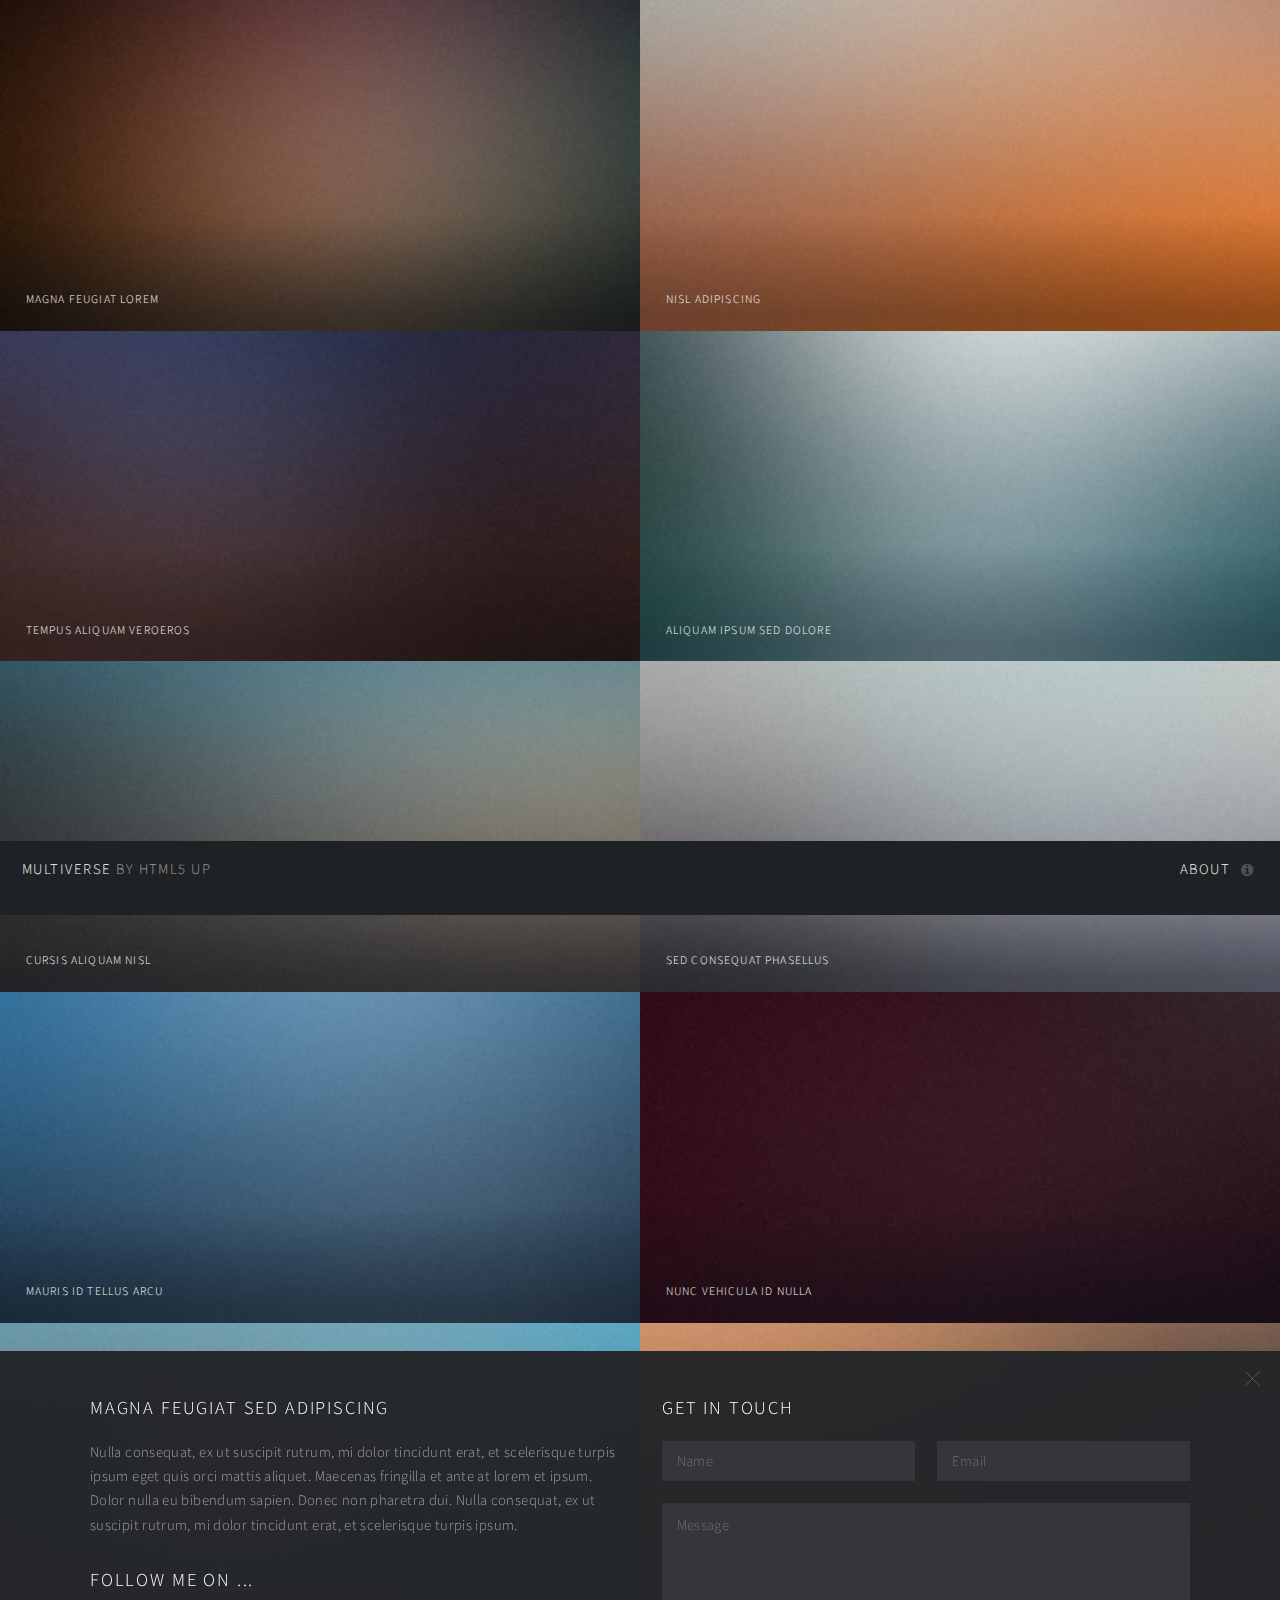
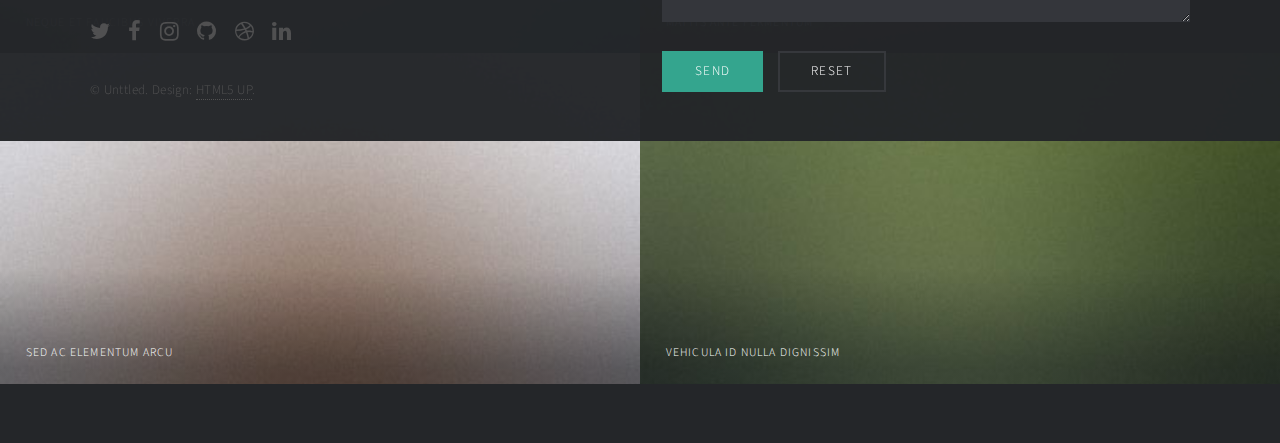
==== index.html @ 03314843 "ww" ====
<!DOCTYPE HTML>
<!--
	Multiverse by HTML5 UP
	html5up.net | @ajlkn
	Free for personal and commercial use under the CCA 3.0 license (html5up.net/license)
-->
<html>
	<head>
		<title>Multiverse by HTML5 UP</title>
		<meta charset="utf-8" />
		<meta name="viewport" content="width=device-width, initial-scale=1, user-scalable=no" />
		<link rel="stylesheet" href="assets/css/main.css" />
		<noscript><link rel="stylesheet" href="assets/css/noscript.css" /></noscript>
	</head>
	<body class="is-preload">

		<!-- Wrapper -->
			<div id="wrapper">

				<!-- Header -->
					<header id="header">
						<h1><a href="index.html"><strong>Multiverse</strong> by HTML5 UP</a></h1>
						<nav>
							<ul>
								<li><a href="#footer" class="icon fa-info-circle">About</a></li>
							</ul>
						</nav>
					</header>

				<!-- Main -->
					<div id="main">
						<article class="thumb">
							<a href="images/fulls/01.jpg" class="image"><img src="images/thumbs/01.jpg" alt="" /></a>
							<h2>Magna feugiat lorem</h2>
							<p>Nunc blandit nisi ligula magna sodales lectus elementum non. Integer id venenatis velit.</p>
						</article>
						<article class="thumb">
							<a href="images/fulls/02.jpg" class="image"><img src="images/thumbs/02.jpg" alt="" /></a>
							<h2>Nisl adipiscing</h2>
							<p>Nunc blandit nisi ligula magna sodales lectus elementum non. Integer id venenatis velit.</p>
						</article>
						<article class="thumb">
							<a href="images/fulls/03.jpg" class="image"><img src="images/thumbs/03.jpg" alt="" /></a>
							<h2>Tempus aliquam veroeros</h2>
							<p>Nunc blandit nisi ligula magna sodales lectus elementum non. Integer id venenatis velit.</p>
						</article>
						<article class="thumb">
							<a href="images/fulls/04.jpg" class="image"><img src="images/thumbs/04.jpg" alt="" /></a>
							<h2>Aliquam ipsum sed dolore</h2>
							<p>Nunc blandit nisi ligula magna sodales lectus elementum non. Integer id venenatis velit.</p>
						</article>
						<article class="thumb">
							<a href="images/fulls/05.jpg" class="image"><img src="images/thumbs/05.jpg" alt="" /></a>
							<h2>Cursis aliquam nisl</h2>
							<p>Nunc blandit nisi ligula magna sodales lectus elementum non. Integer id venenatis velit.</p>
						</article>
						<article class="thumb">
							<a href="images/fulls/06.jpg" class="image"><img src="images/thumbs/06.jpg" alt="" /></a>
							<h2>Sed consequat phasellus</h2>
							<p>Nunc blandit nisi ligula magna sodales lectus elementum non. Integer id venenatis velit.</p>
						</article>
						<article class="thumb">
							<a href="images/fulls/07.jpg" class="image"><img src="images/thumbs/07.jpg" alt="" /></a>
							<h2>Mauris id tellus arcu</h2>
							<p>Nunc blandit nisi ligula magna sodales lectus elementum non. Integer id venenatis velit.</p>
						</article>
						<article class="thumb">
							<a href="images/fulls/08.jpg" class="image"><img src="images/thumbs/08.jpg" alt="" /></a>
							<h2>Nunc vehicula id nulla</h2>
							<p>Nunc blandit nisi ligula magna sodales lectus elementum non. Integer id venenatis velit.</p>
						</article>
						<article class="thumb">
							<a href="images/fulls/09.jpg" class="image"><img src="images/thumbs/09.jpg" alt="" /></a>
							<h2>Neque et faucibus viverra</h2>
							<p>Nunc blandit nisi ligula magna sodales lectus elementum non. Integer id venenatis velit.</p>
						</article>
						<article class="thumb">
							<a href="images/fulls/10.jpg" class="image"><img src="images/thumbs/10.jpg" alt="" /></a>
							<h2>Mattis ante fermentum</h2>
							<p>Nunc blandit nisi ligula magna sodales lectus elementum non. Integer id venenatis velit.</p>
						</article>
						<article class="thumb">
							<a href="images/fulls/11.jpg" class="image"><img src="images/thumbs/11.jpg" alt="" /></a>
							<h2>Sed ac elementum arcu</h2>
							<p>Nunc blandit nisi ligula magna sodales lectus elementum non. Integer id venenatis velit.</p>
						</article>
						<article class="thumb">
							<a href="images/fulls/12.jpg" class="image"><img src="images/thumbs/12.jpg" alt="" /></a>
							<h2>Vehicula id nulla dignissim</h2>
							<p>Nunc blandit nisi ligula magna sodales lectus elementum non. Integer id venenatis velit.</p>
						</article>
					</div>

				<!-- Footer -->
					<footer id="footer" class="panel">
						<div class="inner split">
							<div>
								<section>
									<h2>Magna feugiat sed adipiscing</h2>
									<p>Nulla consequat, ex ut suscipit rutrum, mi dolor tincidunt erat, et scelerisque turpis ipsum eget quis orci mattis aliquet. Maecenas fringilla et ante at lorem et ipsum. Dolor nulla eu bibendum sapien. Donec non pharetra dui. Nulla consequat, ex ut suscipit rutrum, mi dolor tincidunt erat, et scelerisque turpis ipsum.</p>
								</section>
								<section>
									<h2>Follow me on ...</h2>
									<ul class="icons">
										<li><a href="#" class="icon fa-twitter"><span class="label">Twitter</span></a></li>
										<li><a href="#" class="icon fa-facebook"><span class="label">Facebook</span></a></li>
										<li><a href="#" class="icon fa-instagram"><span class="label">Instagram</span></a></li>
										<li><a href="#" class="icon fa-github"><span class="label">GitHub</span></a></li>
										<li><a href="#" class="icon fa-dribbble"><span class="label">Dribbble</span></a></li>
										<li><a href="#" class="icon fa-linkedin"><span class="label">LinkedIn</span></a></li>
									</ul>
								</section>
								<p class="copyright">
									&copy; Unttled. Design: <a href="http://html5up.net">HTML5 UP</a>.
								</p>
							</div>
							<div>
								<section>
									<h2>Get in touch</h2>
									<form method="post" action="#">
										<div class="fields">
											<div class="field half">
												<input type="text" name="name" id="name" placeholder="Name" />
											</div>
											<div class="field half">
												<input type="text" name="email" id="email" placeholder="Email" />
											</div>
											<div class="field">
												<textarea name="message" id="message" rows="4" placeholder="Message"></textarea>
											</div>
										</div>
										<ul class="actions">
											<li><input type="submit" value="Send" class="primary" /></li>
											<li><input type="reset" value="Reset" /></li>
										</ul>
									</form>
								</section>
							</div>
						</div>
					</footer>

			</div>

		<!-- Scripts -->
			<script src="assets/js/jquery.min.js"></script>
			<script src="assets/js/jquery.poptrox.min.js"></script>
			<script src="assets/js/browser.min.js"></script>
			<script src="assets/js/breakpoints.min.js"></script>
			<script src="assets/js/util.js"></script>
			<script src="assets/js/main.js"></script>

	</body>
</html>
---- assets/css/main.css ----
@import url(font-awesome.min.css);
@import url("https://fonts.googleapis.com/css?family=Source+Sans+Pro:300,300italic,400,400italic");

/*
	Multiverse by HTML5 UP
	html5up.net | @ajlkn
	Free for personal and commercial use under the CCA 3.0 license (html5up.net/license)
*/

@-moz-keyframes spinner {
	0% {
		-moz-transform: rotate(0deg);
		-webkit-transform: rotate(0deg);
		-ms-transform: rotate(0deg);
		transform: rotate(0deg);
	}

	100% {
		-moz-transform: rotate(359deg);
		-webkit-transform: rotate(359deg);
		-ms-transform: rotate(359deg);
		transform: rotate(359deg);
	}
}

@-webkit-keyframes spinner {
	0% {
		-moz-transform: rotate(0deg);
		-webkit-transform: rotate(0deg);
		-ms-transform: rotate(0deg);
		transform: rotate(0deg);
	}

	100% {
		-moz-transform: rotate(359deg);
		-webkit-transform: rotate(359deg);
		-ms-transform: rotate(359deg);
		transform: rotate(359deg);
	}
}

@-ms-keyframes spinner {
	0% {
		-moz-transform: rotate(0deg);
		-webkit-transform: rotate(0deg);
		-ms-transform: rotate(0deg);
		transform: rotate(0deg);
	}

	100% {
		-moz-transform: rotate(359deg);
		-webkit-transform: rotate(359deg);
		-ms-transform: rotate(359deg);
		transform: rotate(359deg);
	}
}

@keyframes spinner {
	0% {
		-moz-transform: rotate(0deg);
		-webkit-transform: rotate(0deg);
		-ms-transform: rotate(0deg);
		transform: rotate(0deg);
	}

	100% {
		-moz-transform: rotate(359deg);
		-webkit-transform: rotate(359deg);
		-ms-transform: rotate(359deg);
		transform: rotate(359deg);
	}
}

html, body, div, span, applet, object,
iframe, h1, h2, h3, h4, h5, h6, p, blockquote,
pre, a, abbr, acronym, address, big, cite,
code, del, dfn, em, img, ins, kbd, q, s, samp,
small, strike, strong, sub, sup, tt, var, b,
u, i, center, dl, dt, dd, ol, ul, li, fieldset,
form, label, legend, table, caption, tbody,
tfoot, thead, tr, th, td, article, aside,
canvas, details, embed, figure, figcaption,
footer, header, hgroup, menu, nav, output, ruby,
section, summary, time, mark, audio, video {
	margin: 0;
	padding: 0;
	border: 0;
	font-size: 100%;
	font: inherit;
	vertical-align: baseline;}

article, aside, details, figcaption, figure,
footer, header, hgroup, menu, nav, section {
	display: block;}

body {
	line-height: 1;
}

ol, ul {
	list-style: none;
}

blockquote, q {
	quotes: none;
}

	blockquote:before, blockquote:after, q:before, q:after {
		content: '';
		content: none;
	}

table {
	border-collapse: collapse;
	border-spacing: 0;
}

body {
	-webkit-text-size-adjust: none;
}

mark {
	background-color: transparent;
	color: inherit;
}

input::-moz-focus-inner {
	border: 0;
	padding: 0;
}

input, select, textarea {
	-moz-appearance: none;
	-webkit-appearance: none;
	-ms-appearance: none;
	appearance: none;
}

/* Basic */

	@-ms-viewport {
		width: device-width;
	}

	body {
		-ms-overflow-style: scrollbar;
	}

	@media screen and (max-width: 480px) {

		html, body {
			min-width: 320px;
		}

	}

	html {
		box-sizing: border-box;
	}

	*, *:before, *:after {
		box-sizing: inherit;
	}

	body {
		background: #242629;
	}

		body.is-preload *, body.is-preload *:before, body.is-preload *:after {
			-moz-animation: none !important;
			-webkit-animation: none !important;
			-ms-animation: none !important;
			animation: none !important;
			-moz-transition: none !important;
			-webkit-transition: none !important;
			-ms-transition: none !important;
			transition: none !important;
		}

		body.is-resizing *, body.is-resizing *:before, body.is-resizing *:after {
			-moz-animation: none !important;
			-webkit-animation: none !important;
			-ms-animation: none !important;
			animation: none !important;
			-moz-transition: none !important;
			-webkit-transition: none !important;
			-ms-transition: none !important;
			transition: none !important;
		}

/* Type */

	body, input, select, textarea {
		color: #a0a0a1;
		font-family: "Source Sans Pro", Helvetica, sans-serif;
		font-size: 15pt;
		font-weight: 300;
		letter-spacing: 0.025em;
		line-height: 1.65;
	}

		@media screen and (max-width: 1680px) {

			body, input, select, textarea {
				font-size: 11pt;
			}

		}

	a {
		-moz-transition: color 0.2s ease-in-out, border-bottom-color 0.2s ease-in-out;
		-webkit-transition: color 0.2s ease-in-out, border-bottom-color 0.2s ease-in-out;
		-ms-transition: color 0.2s ease-in-out, border-bottom-color 0.2s ease-in-out;
		transition: color 0.2s ease-in-out, border-bottom-color 0.2s ease-in-out;
		border-bottom: dotted 1px;
		color: #34a58e;
		text-decoration: none;
	}

		a:hover {
			border-bottom-color: transparent;
			color: #34a58e !important;
		}

	strong, b {
		color: #ffffff;
		font-weight: 300;
	}

	em, i {
		font-style: italic;
	}

	p {
		margin: 0 0 2em 0;
	}

	h1, h2, h3, h4, h5, h6 {
		color: #ffffff;
		font-weight: 300;
		letter-spacing: 0.1em;
		line-height: 1.5;
		margin: 0 0 1em 0;
		text-transform: uppercase;
	}

		h1 a, h2 a, h3 a, h4 a, h5 a, h6 a {
			color: inherit;
			text-decoration: none;
		}

	h1 {
		font-size: 2em;
	}

	h2 {
		font-size: 1.25em;
	}

	h3 {
		font-size: 1.1em;
	}

	h4 {
		font-size: 1em;
	}

	h5 {
		font-size: 0.9em;
	}

	h6 {
		font-size: 0.7em;
	}

	@media screen and (max-width: 736px) {

		h2 {
			font-size: 1em;
		}

		h3 {
			font-size: 0.9em;
		}

		h4 {
			font-size: 0.8em;
		}

		h5 {
			font-size: 0.7em;
		}

		h6 {
			font-size: 0.7em;
		}

	}

	sub {
		font-size: 0.8em;
		position: relative;
		top: 0.5em;
	}

	sup {
		font-size: 0.8em;
		position: relative;
		top: -0.5em;
	}

	blockquote {
		border-left: 4px #36383c;
		font-style: italic;
		margin: 0 0 2em 0;
		padding: 0.5em 0 0.5em 2em;
	}

	code {
		background: #34363b;
		border: solid 1px #36383c;
		font-family: "Courier New", monospace;
		font-size: 0.9em;
		margin: 0 0.25em;
		padding: 0.25em 0.65em;
	}

	pre {
		-webkit-overflow-scrolling: touch;
		font-family: "Courier New", monospace;
		font-size: 0.9em;
		margin: 0 0 2em 0;
	}

		pre code {
			display: block;
			line-height: 1.75;
			padding: 1em 1.5em;
			overflow-x: auto;
		}

	hr {
		border: 0;
		border-bottom: solid 1px #36383c;
		margin: 2em 0;
	}

		hr.major {
			margin: 3em 0;
		}

	.align-left {
		text-align: left;
	}

	.align-center {
		text-align: center;
	}

	.align-right {
		text-align: right;
	}

/* Button */

	input[type="submit"],
	input[type="reset"],
	input[type="button"],
	button,
	.button {
		-moz-appearance: none;
		-webkit-appearance: none;
		-ms-appearance: none;
		appearance: none;
		-moz-transition: background-color 0.2s ease-in-out, box-shadow 0.2s ease-in-out, color 0.2s ease-in-out;
		-webkit-transition: background-color 0.2s ease-in-out, box-shadow 0.2s ease-in-out, color 0.2s ease-in-out;
		-ms-transition: background-color 0.2s ease-in-out, box-shadow 0.2s ease-in-out, color 0.2s ease-in-out;
		transition: background-color 0.2s ease-in-out, box-shadow 0.2s ease-in-out, color 0.2s ease-in-out;
		background-color: transparent;
		border: 0;
		border-radius: 0;
		box-shadow: inset 0 0 0 2px #36383c;
		color: #ffffff !important;
		cursor: pointer;
		display: inline-block;
		font-size: 0.9em;
		font-weight: 300;
		height: 3.0555555556em;
		letter-spacing: 0.1em;
		line-height: 3.0555555556em;
		padding: 0 2.5em;
		text-align: center;
		text-decoration: none;
		text-transform: uppercase;
		white-space: nowrap;
	}

		input[type="submit"]:hover,
		input[type="reset"]:hover,
		input[type="button"]:hover,
		button:hover,
		.button:hover {
			box-shadow: inset 0 0 0 2px #34a58e;
			color: #34a58e !important;
		}

			input[type="submit"]:hover:active,
			input[type="reset"]:hover:active,
			input[type="button"]:hover:active,
			button:hover:active,
			.button:hover:active {
				background-color: rgba(52, 165, 142, 0.15);
				color: #34a58e !important;
			}

		input[type="submit"].icon,
		input[type="reset"].icon,
		input[type="button"].icon,
		button.icon,
		.button.icon {
			padding-left: 1.35em;
		}

			input[type="submit"].icon:before,
			input[type="reset"].icon:before,
			input[type="button"].icon:before,
			button.icon:before,
			.button.icon:before {
				margin-right: 0.5em;
			}

		input[type="submit"].fit,
		input[type="reset"].fit,
		input[type="button"].fit,
		button.fit,
		.button.fit {
			width: 100%;
		}

		input[type="submit"].small,
		input[type="reset"].small,
		input[type="button"].small,
		button.small,
		.button.small {
			font-size: 0.8em;
		}

		input[type="submit"].large,
		input[type="reset"].large,
		input[type="button"].large,
		button.large,
		.button.large {
			font-size: 1.35em;
		}

		input[type="submit"].primary,
		input[type="reset"].primary,
		input[type="button"].primary,
		button.primary,
		.button.primary {
			background-color: #34a58e;
			box-shadow: none;
		}

			input[type="submit"].primary:hover,
			input[type="reset"].primary:hover,
			input[type="button"].primary:hover,
			button.primary:hover,
			.button.primary:hover {
				background-color: #47c5ab;
				color: #ffffff !important;
			}

				input[type="submit"].primary:hover:active,
				input[type="reset"].primary:hover:active,
				input[type="button"].primary:hover:active,
				button.primary:hover:active,
				.button.primary:hover:active {
					background-color: #287e6d;
				}

		input[type="submit"].disabled, input[type="submit"]:disabled,
		input[type="reset"].disabled,
		input[type="reset"]:disabled,
		input[type="button"].disabled,
		input[type="button"]:disabled,
		button.disabled,
		button:disabled,
		.button.disabled,
		.button:disabled {
			pointer-events: none;
			opacity: 0.35;
		}

/* Form */

	form {
		margin: 0 0 2em 0;
	}

		form > :last-child {
			margin-bottom: 0;
		}

		form > .fields {
			display: -moz-flex;
			display: -webkit-flex;
			display: -ms-flex;
			display: flex;
			-moz-flex-wrap: wrap;
			-webkit-flex-wrap: wrap;
			-ms-flex-wrap: wrap;
			flex-wrap: wrap;
			width: calc(100% + 3em);
			margin: -1.5em 0 2em -1.5em;
		}

			form > .fields > .field {
				-moz-flex-grow: 0;
				-webkit-flex-grow: 0;
				-ms-flex-grow: 0;
				flex-grow: 0;
				-moz-flex-shrink: 0;
				-webkit-flex-shrink: 0;
				-ms-flex-shrink: 0;
				flex-shrink: 0;
				padding: 1.5em 0 0 1.5em;
				width: calc(100% - 1.5em);
			}

				form > .fields > .field.half {
					width: calc(50% - 0.75em);
				}

				form > .fields > .field.third {
					width: calc(100%/3 - 0.5em);
				}

				form > .fields > .field.quarter {
					width: calc(25% - 0.375em);
				}

		@media screen and (max-width: 736px) {

			form > .fields {
				width: calc(100% + 3em);
				margin: -1.5em 0 2em -1.5em;
			}

				form > .fields > .field {
					padding: 1.5em 0 0 1.5em;
					width: calc(100% - 1.5em);
				}

					form > .fields > .field.half {
						width: calc(100% - 1.5em);
					}

					form > .fields > .field.third {
						width: calc(100% - 1.5em);
					}

					form > .fields > .field.quarter {
						width: calc(100% - 1.5em);
					}

		}

	label {
		color: #ffffff;
		display: block;
		font-size: 0.9em;
		font-weight: 300;
		margin: 0 0 1em 0;
	}

	input[type="text"],
	input[type="password"],
	input[type="email"],
	input[type="tel"],
	input[type="search"],
	input[type="url"],
	select,
	textarea {
		-moz-appearance: none;
		-webkit-appearance: none;
		-ms-appearance: none;
		appearance: none;
		background: #34363b;
		border: 0;
		border-radius: 0;
		color: #a0a0a1;
		display: block;
		outline: 0;
		padding: 0 1em;
		text-decoration: none;
		width: 100%;
	}

		input[type="text"]:invalid,
		input[type="password"]:invalid,
		input[type="email"]:invalid,
		input[type="tel"]:invalid,
		input[type="search"]:invalid,
		input[type="url"]:invalid,
		select:invalid,
		textarea:invalid {
			box-shadow: none;
		}

		input[type="text"]:focus,
		input[type="password"]:focus,
		input[type="email"]:focus,
		input[type="tel"]:focus,
		input[type="search"]:focus,
		input[type="url"]:focus,
		select:focus,
		textarea:focus {
			box-shadow: inset 0 0 0 2px #34a58e;
		}

	select {
		background-image: url("data:image/svg+xml;charset=utf8,%3Csvg xmlns='http://www.w3.org/2000/svg' width='40' height='40' preserveAspectRatio='none' viewBox='0 0 40 40'%3E%3Cpath d='M9.4,12.3l10.4,10.4l10.4-10.4c0.2-0.2,0.5-0.4,0.9-0.4c0.3,0,0.6,0.1,0.9,0.4l3.3,3.3c0.2,0.2,0.4,0.5,0.4,0.9 c0,0.4-0.1,0.6-0.4,0.9L20.7,31.9c-0.2,0.2-0.5,0.4-0.9,0.4c-0.3,0-0.6-0.1-0.9-0.4L4.3,17.3c-0.2-0.2-0.4-0.5-0.4-0.9 c0-0.4,0.1-0.6,0.4-0.9l3.3-3.3c0.2-0.2,0.5-0.4,0.9-0.4S9.1,12.1,9.4,12.3z' fill='%2336383c' /%3E%3C/svg%3E");
		background-size: 1.25rem;
		background-repeat: no-repeat;
		background-position: calc(100% - 1rem) center;
		height: 2.75em;
		padding-right: 2.75em;
		text-overflow: ellipsis;
	}

		select option {
			color: #ffffff;
			background: #242629;
		}

		select:focus::-ms-value {
			background-color: transparent;
		}

		select::-ms-expand {
			display: none;
		}

	input[type="text"],
	input[type="password"],
	input[type="email"],
	input[type="tel"],
	input[type="search"],
	input[type="url"],
	select {
		height: 2.75em;
	}

	textarea {
		padding: 0.75em 1em;
	}

	input[type="checkbox"],
	input[type="radio"] {
		-moz-appearance: none;
		-webkit-appearance: none;
		-ms-appearance: none;
		appearance: none;
		display: block;
		float: left;
		margin-right: -2em;
		opacity: 0;
		width: 1em;
		z-index: -1;
	}

		input[type="checkbox"] + label,
		input[type="radio"] + label {
			text-decoration: none;
			color: #a0a0a1;
			cursor: pointer;
			display: inline-block;
			font-size: 1em;
			font-weight: 300;
			padding-left: 2.4em;
			padding-right: 0.75em;
			position: relative;
		}

			input[type="checkbox"] + label:before,
			input[type="radio"] + label:before {
				-moz-osx-font-smoothing: grayscale;
				-webkit-font-smoothing: antialiased;
				font-family: FontAwesome;
				font-style: normal;
				font-weight: normal;
				text-transform: none !important;
			}

			input[type="checkbox"] + label:before,
			input[type="radio"] + label:before {
				background: #34363b;
				content: '';
				display: inline-block;
				height: 1.65em;
				left: 0;
				line-height: 1.58125em;
				position: absolute;
				text-align: center;
				top: 0;
				width: 1.65em;
			}

		input[type="checkbox"]:checked + label:before,
		input[type="radio"]:checked + label:before {
			background: #34a58e;
			border-color: #34a58e;
			color: #ffffff;
			content: '\f00c';
		}

		input[type="checkbox"]:focus + label:before,
		input[type="radio"]:focus + label:before {
			box-shadow: 0 0 0 2px #34a58e;
		}

	input[type="radio"] + label:before {
		border-radius: 100%;
	}

	::-webkit-input-placeholder {
		color: #707071 !important;
		opacity: 1.0;
	}

	:-moz-placeholder {
		color: #707071 !important;
		opacity: 1.0;
	}

	::-moz-placeholder {
		color: #707071 !important;
		opacity: 1.0;
	}

	:-ms-input-placeholder {
		color: #707071 !important;
		opacity: 1.0;
	}

/* Icon */

	.icon {
		text-decoration: none;
		border-bottom: none;
		position: relative;
	}

		.icon:before {
			-moz-osx-font-smoothing: grayscale;
			-webkit-font-smoothing: antialiased;
			font-family: FontAwesome;
			font-style: normal;
			font-weight: normal;
			text-transform: none !important;
		}

		.icon > .label {
			display: none;
		}

/* List */

	ol {
		list-style: decimal;
		margin: 0 0 2em 0;
		padding-left: 1.25em;
	}

		ol li {
			padding-left: 0.25em;
		}

	ul {
		list-style: disc;
		margin: 0 0 2em 0;
		padding-left: 1em;
	}

		ul li {
			padding-left: 0.5em;
		}

		ul.alt {
			list-style: none;
			padding-left: 0;
		}

			ul.alt li {
				border-top: solid 1px #36383c;
				padding: 0.5em 0;
			}

				ul.alt li:first-child {
					border-top: 0;
					padding-top: 0;
				}

	dl {
		margin: 0 0 2em 0;
	}

		dl dt {
			display: block;
			font-weight: 300;
			margin: 0 0 1em 0;
		}

		dl dd {
			margin-left: 2em;
		}

/* Actions */

	ul.actions {
		display: -moz-flex;
		display: -webkit-flex;
		display: -ms-flex;
		display: flex;
		cursor: default;
		list-style: none;
		margin-left: -1em;
		padding-left: 0;
	}

		ul.actions li {
			padding: 0 0 0 1em;
			vertical-align: middle;
		}

		ul.actions.special {
			-moz-justify-content: center;
			-webkit-justify-content: center;
			-ms-justify-content: center;
			justify-content: center;
			width: 100%;
			margin-left: 0;
		}

			ul.actions.special li:first-child {
				padding-left: 0;
			}

		ul.actions.stacked {
			-moz-flex-direction: column;
			-webkit-flex-direction: column;
			-ms-flex-direction: column;
			flex-direction: column;
			margin-left: 0;
		}

			ul.actions.stacked li {
				padding: 1.3em 0 0 0;
			}

				ul.actions.stacked li:first-child {
					padding-top: 0;
				}

		ul.actions.fit {
			width: calc(100% + 1em);
		}

			ul.actions.fit li {
				-moz-flex-grow: 1;
				-webkit-flex-grow: 1;
				-ms-flex-grow: 1;
				flex-grow: 1;
				-moz-flex-shrink: 1;
				-webkit-flex-shrink: 1;
				-ms-flex-shrink: 1;
				flex-shrink: 1;
				width: 100%;
			}

				ul.actions.fit li > * {
					width: 100%;
				}

			ul.actions.fit.stacked {
				width: 100%;
			}

		@media screen and (max-width: 480px) {

			ul.actions:not(.fixed) {
				-moz-flex-direction: column;
				-webkit-flex-direction: column;
				-ms-flex-direction: column;
				flex-direction: column;
				margin-left: 0;
				width: 100% !important;
			}

				ul.actions:not(.fixed) li {
					-moz-flex-grow: 1;
					-webkit-flex-grow: 1;
					-ms-flex-grow: 1;
					flex-grow: 1;
					-moz-flex-shrink: 1;
					-webkit-flex-shrink: 1;
					-ms-flex-shrink: 1;
					flex-shrink: 1;
					padding: 1em 0 0 0;
					text-align: center;
					width: 100%;
				}

					ul.actions:not(.fixed) li > * {
						width: 100%;
					}

					ul.actions:not(.fixed) li:first-child {
						padding-top: 0;
					}

					ul.actions:not(.fixed) li input[type="submit"],
					ul.actions:not(.fixed) li input[type="reset"],
					ul.actions:not(.fixed) li input[type="button"],
					ul.actions:not(.fixed) li button,
					ul.actions:not(.fixed) li .button {
						width: 100%;
					}

						ul.actions:not(.fixed) li input[type="submit"].icon:before,
						ul.actions:not(.fixed) li input[type="reset"].icon:before,
						ul.actions:not(.fixed) li input[type="button"].icon:before,
						ul.actions:not(.fixed) li button.icon:before,
						ul.actions:not(.fixed) li .button.icon:before {
							margin-left: -0.5rem;
						}

		}

/* Icons */

	ul.icons {
		cursor: default;
		list-style: none;
		padding-left: 0;
	}

		ul.icons li {
			display: inline-block;
			padding: 0 1em 0 0;
		}

			ul.icons li:last-child {
				padding-right: 0;
			}

			ul.icons li .icon {
				color: #505051;
			}

				ul.icons li .icon:before {
					font-size: 1.5em;
				}

/* Table */

	.table-wrapper {
		-webkit-overflow-scrolling: touch;
		overflow-x: auto;
	}

	table {
		margin: 0 0 2em 0;
		width: 100%;
	}

		table tbody tr {
			border: solid 1px #36383c;
			border-left: 0;
			border-right: 0;
		}

			table tbody tr:nth-child(2n + 1) {
				background-color: #34363b;
			}

		table td {
			padding: 0.75em 0.75em;
		}

		table th {
			color: #ffffff;
			font-size: 0.9em;
			font-weight: 300;
			padding: 0 0.75em 0.75em 0.75em;
			text-align: left;
		}

		table thead {
			border-bottom: solid 2px #36383c;
		}

		table tfoot {
			border-top: solid 2px #36383c;
		}

		table.alt {
			border-collapse: separate;
		}

			table.alt tbody tr td {
				border: solid 1px #36383c;
				border-left-width: 0;
				border-top-width: 0;
			}

				table.alt tbody tr td:first-child {
					border-left-width: 1px;
				}

			table.alt tbody tr:first-child td {
				border-top-width: 1px;
			}

			table.alt thead {
				border-bottom: 0;
			}

			table.alt tfoot {
				border-top: 0;
			}

/* Panel */

	.panel {
		padding: 4em 4em 2em 4em ;
		-moz-transform: translateY(100vh);
		-webkit-transform: translateY(100vh);
		-ms-transform: translateY(100vh);
		transform: translateY(100vh);
		-moz-transition: -moz-transform 0.5s ease;
		-webkit-transition: -webkit-transform 0.5s ease;
		-ms-transition: -ms-transform 0.5s ease;
		transition: transform 0.5s ease;
		-webkit-overflow-scrolling: touch;
		background: rgba(36, 38, 41, 0.975);
		bottom: 4em;
		left: 0;
		max-height: calc(80vh - 4em);
		overflow-y: auto;
		position: fixed;
		width: 100%;
		z-index: 10001;
	}

		.panel.active {
			-moz-transform: translateY(1px);
			-webkit-transform: translateY(1px);
			-ms-transform: translateY(1px);
			transform: translateY(1px);
		}

		.panel > .inner {
			margin: 0 auto;
			max-width: 100%;
			width: 75em;
		}

			.panel > .inner.split {
				display: -moz-flex;
				display: -webkit-flex;
				display: -ms-flex;
				display: flex;
			}

				.panel > .inner.split > div {
					margin-left: 4em;
					width: 50%;
				}

				.panel > .inner.split > :first-child {
					margin-left: 0;
				}

		.panel > .closer {
			-moz-transition: opacity 0.2s ease-in-out;
			-webkit-transition: opacity 0.2s ease-in-out;
			-ms-transition: opacity 0.2s ease-in-out;
			transition: opacity 0.2s ease-in-out;
			background-image: url("images/close.svg");
			background-position: center;
			background-repeat: no-repeat;
			background-size: 3em;
			cursor: pointer;
			height: 5em;
			opacity: 0.25;
			position: absolute;
			right: 0;
			top: 0;
			width: 5em;
			z-index: 2;
		}

			.panel > .closer:hover {
				opacity: 1.0;
			}

		@media screen and (max-width: 1280px) {

			.panel {
				padding: 3em 3em 1em 3em ;
			}

				.panel > .inner.split > div {
					margin-left: 3em;
				}

				.panel > .closer {
					background-size: 2.5em;
					background-position: 75% 25%;
				}

		}

		@media screen and (max-width: 980px) {

			.panel > .inner.split {
				-moz-flex-direction: column;
				-webkit-flex-direction: column;
				-ms-flex-direction: column;
				flex-direction: column;
			}

				.panel > .inner.split > div {
					margin-left: 0;
					width: 100%;
				}

		}

		@media screen and (max-width: 736px) {

			.panel {
				-moz-transform: translateY(-100vh);
				-webkit-transform: translateY(-100vh);
				-ms-transform: translateY(-100vh);
				transform: translateY(-100vh);
				padding: 4em 2em 2em 2em ;
				bottom: auto;
				top: calc(4em - 1px);
			}

				.panel.active {
					-moz-transform: translateY(0);
					-webkit-transform: translateY(0);
					-ms-transform: translateY(0);
					transform: translateY(0);
				}

		}

/* Poptrox Popup */

	.poptrox-overlay {
		-webkit-tap-highlight-color: rgba(255, 255, 255, 0);
	}

	.poptrox-popup {
		background: rgba(31, 34, 36, 0.925);
		box-shadow: 0 1em 3em 0.5em rgba(0, 0, 0, 0.25);
		cursor: default;
	}

		.poptrox-popup:before {
			-moz-transition: opacity 0.2s ease-in-out;
			-webkit-transition: opacity 0.2s ease-in-out;
			-ms-transition: opacity 0.2s ease-in-out;
			transition: opacity 0.2s ease-in-out;
			background-image: -moz-linear-gradient(to left, rgba(31,34,36,0.35), rgba(31,34,36,0) 10em, rgba(31,34,36,0)), -moz-linear-gradient(to right, rgba(31,34,36,0.35), rgba(31,34,36,0) 10em, rgba(31,34,36,0));
			background-image: -webkit-linear-gradient(to left, rgba(31,34,36,0.35), rgba(31,34,36,0) 10em, rgba(31,34,36,0)), -webkit-linear-gradient(to right, rgba(31,34,36,0.35), rgba(31,34,36,0) 10em, rgba(31,34,36,0));
			background-image: -ms-linear-gradient(to left, rgba(31,34,36,0.35), rgba(31,34,36,0) 10em, rgba(31,34,36,0)), -ms-linear-gradient(to right, rgba(31,34,36,0.35), rgba(31,34,36,0) 10em, rgba(31,34,36,0));
			background-image: linear-gradient(to left, rgba(31,34,36,0.35), rgba(31,34,36,0) 10em, rgba(31,34,36,0)), linear-gradient(to right, rgba(31,34,36,0.35), rgba(31,34,36,0) 10em, rgba(31,34,36,0));
			content: '';
			display: block;
			height: 100%;
			left: 0;
			position: absolute;
			top: 0;
			width: 100%;
			z-index: 1;
			opacity: 1;
		}

		.poptrox-popup .closer {
			-moz-transition: opacity 0.2s ease-in-out;
			-webkit-transition: opacity 0.2s ease-in-out;
			-ms-transition: opacity 0.2s ease-in-out;
			transition: opacity 0.2s ease-in-out;
			background-image: url("images/close.svg");
			background-position: center;
			background-repeat: no-repeat;
			background-size: 3em;
			height: 5em;
			opacity: 0;
			position: absolute;
			right: 0;
			top: 0;
			width: 5em;
			z-index: 2;
		}

		.poptrox-popup .nav-previous,
		.poptrox-popup .nav-next {
			-moz-transition: opacity 0.2s ease-in-out;
			-webkit-transition: opacity 0.2s ease-in-out;
			-ms-transition: opacity 0.2s ease-in-out;
			transition: opacity 0.2s ease-in-out;
			background-image: url("images/arrow.svg");
			background-position: center;
			background-repeat: no-repeat;
			background-size: 5em;
			cursor: pointer;
			height: 8em;
			margin-top: -4em;
			opacity: 0;
			position: absolute;
			top: 50%;
			width: 6em;
			z-index: 2;
		}

		.poptrox-popup .nav-previous {
			-moz-transform: scaleX(-1);
			-webkit-transform: scaleX(-1);
			-ms-transform: scaleX(-1);
			transform: scaleX(-1);
			left: 0;
		}

		.poptrox-popup .nav-next {
			right: 0;
		}

		.poptrox-popup .caption {
			padding: 2em 2em 0.1em 2em ;
			background-image: -moz-linear-gradient(to top, rgba(16,16,16,0.45) 25%, rgba(16,16,16,0) 100%);
			background-image: -webkit-linear-gradient(to top, rgba(16,16,16,0.45) 25%, rgba(16,16,16,0) 100%);
			background-image: -ms-linear-gradient(to top, rgba(16,16,16,0.45) 25%, rgba(16,16,16,0) 100%);
			background-image: linear-gradient(to top, rgba(16,16,16,0.45) 25%, rgba(16,16,16,0) 100%);
			bottom: 0;
			cursor: default;
			left: 0;
			position: absolute;
			text-align: left;
			width: 100%;
			z-index: 2;
		}

			.poptrox-popup .caption h2, .poptrox-popup .caption h3, .poptrox-popup .caption h4, .poptrox-popup .caption h5, .poptrox-popup .caption h6 {
				margin: 0 0 0.5em 0;
			}

			.poptrox-popup .caption p {
				color: #ffffff;
			}

		.poptrox-popup .loader {
			-moz-animation: spinner 1s infinite linear !important;
			-webkit-animation: spinner 1s infinite linear !important;
			-ms-animation: spinner 1s infinite linear !important;
			animation: spinner 1s infinite linear !important;
			background-image: url("images/spinner.svg");
			background-position: center;
			background-repeat: no-repeat;
			background-size: contain;
			display: block;
			font-size: 2em;
			height: 2em;
			left: 50%;
			line-height: 2em;
			margin: -1em 0 0 -1em;
			opacity: 0.25;
			position: absolute;
			text-align: center;
			top: 50%;
			width: 2em;
		}

		.poptrox-popup:hover .closer,
		.poptrox-popup:hover .nav-previous,
		.poptrox-popup:hover .nav-next {
			opacity: 0.5;
		}

			.poptrox-popup:hover .closer:hover,
			.poptrox-popup:hover .nav-previous:hover,
			.poptrox-popup:hover .nav-next:hover {
				opacity: 1.0;
			}

		.poptrox-popup.loading:before {
			opacity: 0;
		}

		body.touch .poptrox-popup .closer,
		body.touch .poptrox-popup .nav-previous,
		body.touch .poptrox-popup .nav-next {
			opacity: 1.0 !important;
		}

		@media screen and (max-width: 980px) {

			.poptrox-popup .closer {
				background-size: 3em;
			}

			.poptrox-popup .nav-previous,
			.poptrox-popup .nav-next {
				background-size: 4em;
			}

		}

		@media screen and (max-width: 736px) {

			.poptrox-popup:before {
				display: none;
			}

			.poptrox-popup .caption {
				display: none !important;
			}

			.poptrox-popup .closer,
			.poptrox-popup .nav-previous,
			.poptrox-popup .nav-next {
				display: none !important;
			}

		}

/* Wrapper */

	#wrapper {
		-moz-transition: -moz-filter 0.5s ease, -webkit-filter 0.5s ease, -ms-filter 0.5s ease, -moz-filter 0.5s ease;
		-webkit-transition: -moz-filter 0.5s ease, -webkit-filter 0.5s ease, -ms-filter 0.5s ease, -webkit-filter 0.5s ease;
		-ms-transition: -moz-filter 0.5s ease, -webkit-filter 0.5s ease, -ms-filter 0.5s ease, -ms-filter 0.5s ease;
		transition: -moz-filter 0.5s ease, -webkit-filter 0.5s ease, -ms-filter 0.5s ease, filter 0.5s ease;
		position: relative;
	}

		#wrapper:after {
			pointer-events: none;
			-moz-transition: opacity 0.5s ease, visibility 0.5s;
			-webkit-transition: opacity 0.5s ease, visibility 0.5s;
			-ms-transition: opacity 0.5s ease, visibility 0.5s;
			transition: opacity 0.5s ease, visibility 0.5s;
			background: rgba(36, 38, 41, 0.5);
			content: '';
			display: block;
			height: 100%;
			left: 0;
			opacity: 0;
			position: absolute;
			top: 0;
			visibility: hidden;
			width: 100%;
			z-index: 1;
		}

			body.ie #wrapper:after {
				background: rgba(36, 38, 41, 0.8);
			}

		body.modal-active #wrapper {
			-moz-filter: blur(8px);
			-webkit-filter: blur(8px);
			-ms-filter: blur(8px);
			filter: blur(8px);
		}

			body.modal-active #wrapper:after {
				pointer-events: auto;
				opacity: 1;
				visibility: visible;
				z-index: 10003;
			}

		#wrapper:before {
			-moz-animation: spinner 1s infinite linear !important;
			-webkit-animation: spinner 1s infinite linear !important;
			-ms-animation: spinner 1s infinite linear !important;
			animation: spinner 1s infinite linear !important;
			pointer-events: none;
			-moz-transition: top 0.75s ease-in-out, opacity 0.35s ease-out, visibility 0.35s;
			-webkit-transition: top 0.75s ease-in-out, opacity 0.35s ease-out, visibility 0.35s;
			-ms-transition: top 0.75s ease-in-out, opacity 0.35s ease-out, visibility 0.35s;
			transition: top 0.75s ease-in-out, opacity 0.35s ease-out, visibility 0.35s;
			background-image: url("images/spinner.svg");
			background-position: center;
			background-repeat: no-repeat;
			background-size: contain;
			content: '';
			display: block;
			font-size: 2em;
			height: 2em;
			left: 50%;
			line-height: 2em;
			margin: -1em 0 0 -1em;
			opacity: 0;
			position: fixed;
			text-align: center;
			top: 75%;
			visibility: hidden;
			width: 2em;
		}

		body.is-preload #wrapper:before {
			-moz-transition: opacity 1s ease-out !important;
			-webkit-transition: opacity 1s ease-out !important;
			-ms-transition: opacity 1s ease-out !important;
			transition: opacity 1s ease-out !important;
			-moz-transition-delay: 0.5s !important;
			-webkit-transition-delay: 0.5s !important;
			-ms-transition-delay: 0.5s !important;
			transition-delay: 0.5s !important;
			opacity: 0.25;
			top: 50%;
			visibility: visible;
		}

/* Header */

	body {
		padding: 0 0 4em 0;
	}

	#header {
		-moz-transform: translateY(0);
		-webkit-transform: translateY(0);
		-ms-transform: translateY(0);
		transform: translateY(0);
		-moz-transition: -moz-transform 1s ease;
		-webkit-transition: -webkit-transform 1s ease;
		-ms-transition: -ms-transform 1s ease;
		transition: transform 1s ease;
		-moz-user-select: none;
		-ms-user-select: none;
		-webkit-user-select: none;
		background: #1f2224;
		bottom: -1em;
		height: 5em;
		left: 0;
		line-height: 4em;
		padding: 0 1.5em;
		position: fixed;
		user-select: none;
		width: 100%;
		z-index: 10002;
	}

		body.is-preload #header {
			-moz-transform: translateY(4em);
			-webkit-transform: translateY(4em);
			-ms-transform: translateY(4em);
			transform: translateY(4em);
		}

		#header h1 {
			color: #a0a0a1;
			display: inline-block;
			font-size: 1em;
			line-height: 1;
			margin: 0;
			vertical-align: middle;
		}

			#header h1 a {
				border: 0;
				color: inherit;
			}

				#header h1 a:hover {
					color: inherit !important;
				}

		#header nav {
			position: absolute;
			right: 0;
			top: 0;
		}

			#header nav > ul {
				list-style: none;
				margin: 0;
				padding: 0;
			}

				#header nav > ul > li {
					display: inline-block;
					padding: 0;
				}

					#header nav > ul > li a {
						-moz-transition: background-color 0.5s ease;
						-webkit-transition: background-color 0.5s ease;
						-ms-transition: background-color 0.5s ease;
						transition: background-color 0.5s ease;
						border: 0;
						color: #ffffff;
						display: inline-block;
						letter-spacing: 0.1em;
						padding: 0 1.65em;
						text-transform: uppercase;
					}

						#header nav > ul > li a.icon:before {
							color: #505051;
							float: right;
							margin-left: 0.75em;
						}

						#header nav > ul > li a:hover {
							color: #ffffff !important;
						}

						#header nav > ul > li a.active {
							background-color: #242629;
						}

	@media screen and (max-width: 736px) {

		body {
			padding: 4em 0 0 0;
		}

		#header {
			-moz-transform: translateY(0);
			-webkit-transform: translateY(0);
			-ms-transform: translateY(0);
			transform: translateY(0);
			bottom: auto;
			height: 4em;
			padding: 0 1em;
			top: 0;
		}

			body.is-preload #header {
				-moz-transform: translateY(-3.4em);
				-webkit-transform: translateY(-3.4em);
				-ms-transform: translateY(-3.4em);
				transform: translateY(-3.4em);
			}

			#header h1 {
				font-size: 0.9em;
			}

			#header nav > ul > li a {
				font-size: 0.9em;
				padding: 0 1.15em;
			}

	}

/* Main */

	#main {
		-moz-transition: -moz-filter 0.5s ease, -webkit-filter 0.5s ease, -ms-filter 0.5s ease, -moz-filter 0.5s ease;
		-webkit-transition: -moz-filter 0.5s ease, -webkit-filter 0.5s ease, -ms-filter 0.5s ease, -webkit-filter 0.5s ease;
		-ms-transition: -moz-filter 0.5s ease, -webkit-filter 0.5s ease, -ms-filter 0.5s ease, -ms-filter 0.5s ease;
		transition: -moz-filter 0.5s ease, -webkit-filter 0.5s ease, -ms-filter 0.5s ease, filter 0.5s ease;
		display: -moz-flex;
		display: -webkit-flex;
		display: -ms-flex;
		display: flex;
		-moz-flex-wrap: wrap;
		-webkit-flex-wrap: wrap;
		-ms-flex-wrap: wrap;
		flex-wrap: wrap;
		-webkit-tap-highlight-color: rgba(255, 255, 255, 0);
	}

		#main .thumb {
			-moz-transition: opacity 1.25s ease-in-out;
			-webkit-transition: opacity 1.25s ease-in-out;
			-ms-transition: opacity 1.25s ease-in-out;
			transition: opacity 1.25s ease-in-out;
			pointer-events: auto;
			-webkit-tap-highlight-color: rgba(255, 255, 255, 0);
			opacity: 1;
			overflow: hidden;
			position: relative;
		}

			#main .thumb:after {
				background-image: -moz-linear-gradient(to top, rgba(10,17,25,0.35) 5%, rgba(10,17,25,0) 35%);
				background-image: -webkit-linear-gradient(to top, rgba(10,17,25,0.35) 5%, rgba(10,17,25,0) 35%);
				background-image: -ms-linear-gradient(to top, rgba(10,17,25,0.35) 5%, rgba(10,17,25,0) 35%);
				background-image: linear-gradient(to top, rgba(10,17,25,0.35) 5%, rgba(10,17,25,0) 35%);
				pointer-events: none;
				background-size: cover;
				content: '';
				display: block;
				height: 100%;
				left: 0;
				position: absolute;
				top: 0;
				width: 100%;
			}

			#main .thumb > .image {
				-webkit-tap-highlight-color: rgba(255, 255, 255, 0);
				background-position: center;
				background-repeat: no-repeat;
				background-size: cover;
				border: 0;
				height: 100%;
				left: 0;
				position: absolute;
				top: 0;
				width: 100%;
			}

			#main .thumb > h2 {
				pointer-events: none;
				bottom: 1.875em;
				font-size: 0.8em;
				left: 2.1875em;
				margin: 0;
				position: absolute;
				z-index: 1;
			}

			#main .thumb > p {
				display: none;
			}

		#main:after {
			pointer-events: none;
			-moz-transition: opacity 0.5s ease, visibility 0.5s;
			-webkit-transition: opacity 0.5s ease, visibility 0.5s;
			-ms-transition: opacity 0.5s ease, visibility 0.5s;
			transition: opacity 0.5s ease, visibility 0.5s;
			background: rgba(36, 38, 41, 0.25);
			content: '';
			display: block;
			height: 100%;
			left: 0;
			opacity: 0;
			position: absolute;
			top: 0;
			visibility: hidden;
			width: 100%;
			z-index: 1;
		}

			body.ie #main:after {
				background: rgba(36, 38, 41, 0.55);
			}

		body.content-active #main {
			-moz-filter: blur(6px);
			-webkit-filter: blur(6px);
			-ms-filter: blur(6px);
			filter: blur(6px);
		}

			body.content-active #main:after {
				pointer-events: auto;
				opacity: 1;
				visibility: visible;
			}

		body.is-preload #main .thumb {
			pointer-events: none;
			opacity: 0;
		}

		#main .thumb {
			-moz-transition-delay: 2.525s;
			-webkit-transition-delay: 2.525s;
			-ms-transition-delay: 2.525s;
			transition-delay: 2.525s;
			height: calc(40vh - 2em);
			min-height: 20em;
			width: 25%;
		}

			#main .thumb:nth-child(1) {
				-moz-transition-delay: 0.65s;
				-webkit-transition-delay: 0.65s;
				-ms-transition-delay: 0.65s;
				transition-delay: 0.65s;
			}

			#main .thumb:nth-child(2) {
				-moz-transition-delay: 0.8s;
				-webkit-transition-delay: 0.8s;
				-ms-transition-delay: 0.8s;
				transition-delay: 0.8s;
			}

			#main .thumb:nth-child(3) {
				-moz-transition-delay: 0.95s;
				-webkit-transition-delay: 0.95s;
				-ms-transition-delay: 0.95s;
				transition-delay: 0.95s;
			}

			#main .thumb:nth-child(4) {
				-moz-transition-delay: 1.1s;
				-webkit-transition-delay: 1.1s;
				-ms-transition-delay: 1.1s;
				transition-delay: 1.1s;
			}

			#main .thumb:nth-child(5) {
				-moz-transition-delay: 1.25s;
				-webkit-transition-delay: 1.25s;
				-ms-transition-delay: 1.25s;
				transition-delay: 1.25s;
			}

			#main .thumb:nth-child(6) {
				-moz-transition-delay: 1.4s;
				-webkit-transition-delay: 1.4s;
				-ms-transition-delay: 1.4s;
				transition-delay: 1.4s;
			}

			#main .thumb:nth-child(7) {
				-moz-transition-delay: 1.55s;
				-webkit-transition-delay: 1.55s;
				-ms-transition-delay: 1.55s;
				transition-delay: 1.55s;
			}

			#main .thumb:nth-child(8) {
				-moz-transition-delay: 1.7s;
				-webkit-transition-delay: 1.7s;
				-ms-transition-delay: 1.7s;
				transition-delay: 1.7s;
			}

			#main .thumb:nth-child(9) {
				-moz-transition-delay: 1.85s;
				-webkit-transition-delay: 1.85s;
				-ms-transition-delay: 1.85s;
				transition-delay: 1.85s;
			}

			#main .thumb:nth-child(10) {
				-moz-transition-delay: 2s;
				-webkit-transition-delay: 2s;
				-ms-transition-delay: 2s;
				transition-delay: 2s;
			}

			#main .thumb:nth-child(11) {
				-moz-transition-delay: 2.15s;
				-webkit-transition-delay: 2.15s;
				-ms-transition-delay: 2.15s;
				transition-delay: 2.15s;
			}

			#main .thumb:nth-child(12) {
				-moz-transition-delay: 2.3s;
				-webkit-transition-delay: 2.3s;
				-ms-transition-delay: 2.3s;
				transition-delay: 2.3s;
			}

		@media screen and (max-width: 1680px) {

			#main .thumb {
				-moz-transition-delay: 2.075s;
				-webkit-transition-delay: 2.075s;
				-ms-transition-delay: 2.075s;
				transition-delay: 2.075s;
				height: calc(40vh - 2em);
				min-height: 20em;
				width: 33.3333333333%;
			}

				#main .thumb:nth-child(1) {
					-moz-transition-delay: 0.65s;
					-webkit-transition-delay: 0.65s;
					-ms-transition-delay: 0.65s;
					transition-delay: 0.65s;
				}

				#main .thumb:nth-child(2) {
					-moz-transition-delay: 0.8s;
					-webkit-transition-delay: 0.8s;
					-ms-transition-delay: 0.8s;
					transition-delay: 0.8s;
				}

				#main .thumb:nth-child(3) {
					-moz-transition-delay: 0.95s;
					-webkit-transition-delay: 0.95s;
					-ms-transition-delay: 0.95s;
					transition-delay: 0.95s;
				}

				#main .thumb:nth-child(4) {
					-moz-transition-delay: 1.1s;
					-webkit-transition-delay: 1.1s;
					-ms-transition-delay: 1.1s;
					transition-delay: 1.1s;
				}

				#main .thumb:nth-child(5) {
					-moz-transition-delay: 1.25s;
					-webkit-transition-delay: 1.25s;
					-ms-transition-delay: 1.25s;
					transition-delay: 1.25s;
				}

				#main .thumb:nth-child(6) {
					-moz-transition-delay: 1.4s;
					-webkit-transition-delay: 1.4s;
					-ms-transition-delay: 1.4s;
					transition-delay: 1.4s;
				}

				#main .thumb:nth-child(7) {
					-moz-transition-delay: 1.55s;
					-webkit-transition-delay: 1.55s;
					-ms-transition-delay: 1.55s;
					transition-delay: 1.55s;
				}

				#main .thumb:nth-child(8) {
					-moz-transition-delay: 1.7s;
					-webkit-transition-delay: 1.7s;
					-ms-transition-delay: 1.7s;
					transition-delay: 1.7s;
				}

				#main .thumb:nth-child(9) {
					-moz-transition-delay: 1.85s;
					-webkit-transition-delay: 1.85s;
					-ms-transition-delay: 1.85s;
					transition-delay: 1.85s;
				}

		}

		@media screen and (max-width: 1280px) {

			#main .thumb {
				-moz-transition-delay: 1.625s;
				-webkit-transition-delay: 1.625s;
				-ms-transition-delay: 1.625s;
				transition-delay: 1.625s;
				height: calc(40vh - 2em);
				min-height: 20em;
				width: 50%;
			}

				#main .thumb:nth-child(1) {
					-moz-transition-delay: 0.65s;
					-webkit-transition-delay: 0.65s;
					-ms-transition-delay: 0.65s;
					transition-delay: 0.65s;
				}

				#main .thumb:nth-child(2) {
					-moz-transition-delay: 0.8s;
					-webkit-transition-delay: 0.8s;
					-ms-transition-delay: 0.8s;
					transition-delay: 0.8s;
				}

				#main .thumb:nth-child(3) {
					-moz-transition-delay: 0.95s;
					-webkit-transition-delay: 0.95s;
					-ms-transition-delay: 0.95s;
					transition-delay: 0.95s;
				}

				#main .thumb:nth-child(4) {
					-moz-transition-delay: 1.1s;
					-webkit-transition-delay: 1.1s;
					-ms-transition-delay: 1.1s;
					transition-delay: 1.1s;
				}

				#main .thumb:nth-child(5) {
					-moz-transition-delay: 1.25s;
					-webkit-transition-delay: 1.25s;
					-ms-transition-delay: 1.25s;
					transition-delay: 1.25s;
				}

				#main .thumb:nth-child(6) {
					-moz-transition-delay: 1.4s;
					-webkit-transition-delay: 1.4s;
					-ms-transition-delay: 1.4s;
					transition-delay: 1.4s;
				}

		}

		@media screen and (max-width: 980px) {

			#main .thumb {
				-moz-transition-delay: 2.075s;
				-webkit-transition-delay: 2.075s;
				-ms-transition-delay: 2.075s;
				transition-delay: 2.075s;
				height: calc(28.5714285714vh - 1.3333333333em);
				min-height: 18em;
				width: 50%;
			}

				#main .thumb:nth-child(1) {
					-moz-transition-delay: 0.65s;
					-webkit-transition-delay: 0.65s;
					-ms-transition-delay: 0.65s;
					transition-delay: 0.65s;
				}

				#main .thumb:nth-child(2) {
					-moz-transition-delay: 0.8s;
					-webkit-transition-delay: 0.8s;
					-ms-transition-delay: 0.8s;
					transition-delay: 0.8s;
				}

				#main .thumb:nth-child(3) {
					-moz-transition-delay: 0.95s;
					-webkit-transition-delay: 0.95s;
					-ms-transition-delay: 0.95s;
					transition-delay: 0.95s;
				}

				#main .thumb:nth-child(4) {
					-moz-transition-delay: 1.1s;
					-webkit-transition-delay: 1.1s;
					-ms-transition-delay: 1.1s;
					transition-delay: 1.1s;
				}

				#main .thumb:nth-child(5) {
					-moz-transition-delay: 1.25s;
					-webkit-transition-delay: 1.25s;
					-ms-transition-delay: 1.25s;
					transition-delay: 1.25s;
				}

				#main .thumb:nth-child(6) {
					-moz-transition-delay: 1.4s;
					-webkit-transition-delay: 1.4s;
					-ms-transition-delay: 1.4s;
					transition-delay: 1.4s;
				}

				#main .thumb:nth-child(7) {
					-moz-transition-delay: 1.55s;
					-webkit-transition-delay: 1.55s;
					-ms-transition-delay: 1.55s;
					transition-delay: 1.55s;
				}

				#main .thumb:nth-child(8) {
					-moz-transition-delay: 1.7s;
					-webkit-transition-delay: 1.7s;
					-ms-transition-delay: 1.7s;
					transition-delay: 1.7s;
				}

				#main .thumb:nth-child(9) {
					-moz-transition-delay: 1.85s;
					-webkit-transition-delay: 1.85s;
					-ms-transition-delay: 1.85s;
					transition-delay: 1.85s;
				}

		}

		@media screen and (max-width: 480px) {

			#main .thumb {
				-moz-transition-delay: 1.175s;
				-webkit-transition-delay: 1.175s;
				-ms-transition-delay: 1.175s;
				transition-delay: 1.175s;
				height: calc(40vh - 2em);
				min-height: 18em;
				width: 100%;
			}

				#main .thumb:nth-child(1) {
					-moz-transition-delay: 0.65s;
					-webkit-transition-delay: 0.65s;
					-ms-transition-delay: 0.65s;
					transition-delay: 0.65s;
				}

				#main .thumb:nth-child(2) {
					-moz-transition-delay: 0.8s;
					-webkit-transition-delay: 0.8s;
					-ms-transition-delay: 0.8s;
					transition-delay: 0.8s;
				}

				#main .thumb:nth-child(3) {
					-moz-transition-delay: 0.95s;
					-webkit-transition-delay: 0.95s;
					-ms-transition-delay: 0.95s;
					transition-delay: 0.95s;
				}

		}

/* Footer */

	#footer .copyright {
		color: #505051;
		font-size: 0.9em;
	}

		#footer .copyright a {
			color: inherit;
		}
---- assets/css/noscript.css ----
/*
	Multiverse by HTML5 UP
	html5up.net | @ajlkn
	Free for personal and commercial use under the CCA 3.0 license (html5up.net/license)
*/

/* Wrapper */

	body.is-preload #wrapper:before {
		display: none;
	}

/* Main */

	body.is-preload #main .thumb {
		pointer-events: auto;
		opacity: 1;
	}

/* Header */

	body.is-preload #header {
		-moz-transform: none;
		-webkit-transform: none;
		-ms-transform: none;
		transform: none;
	}
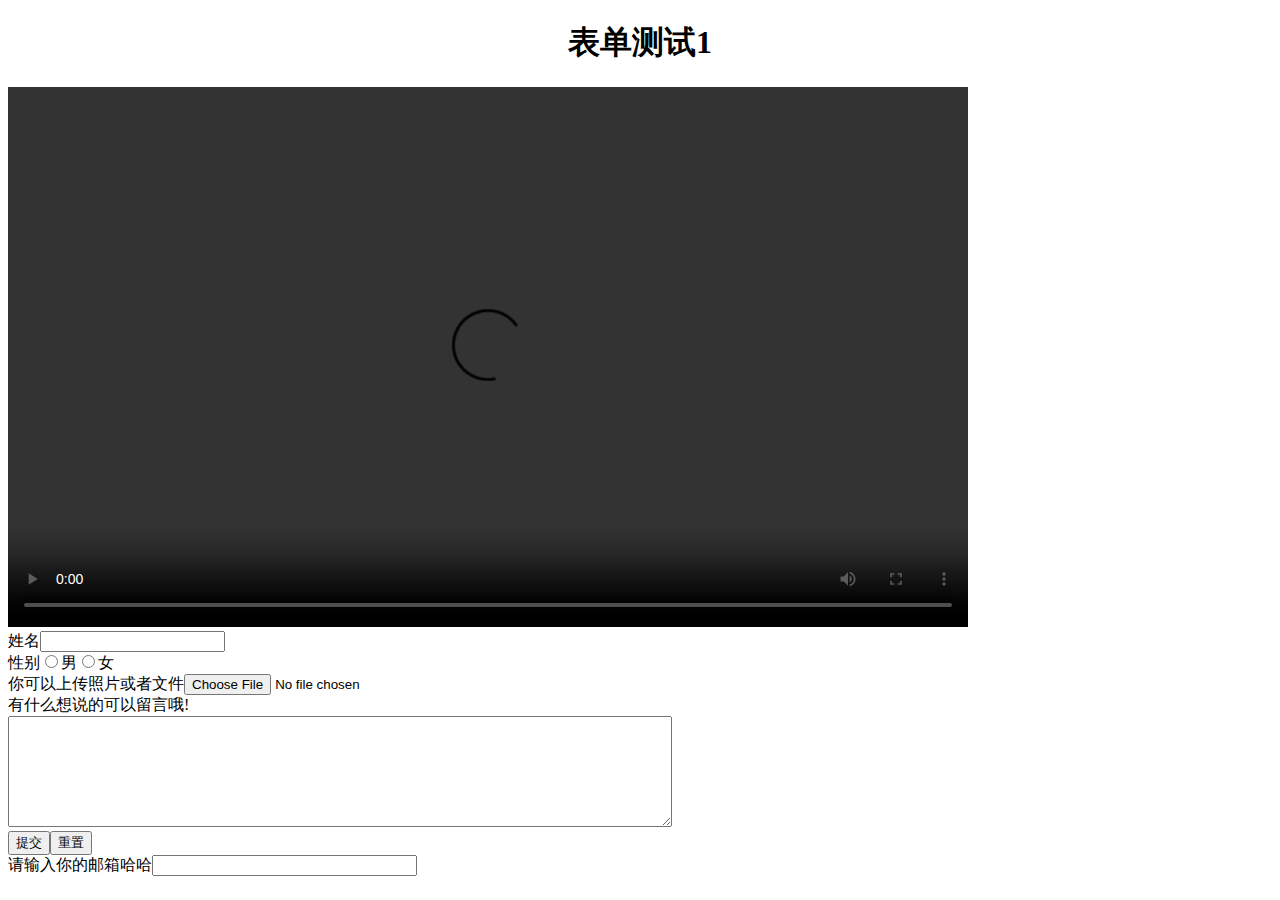
==== commit 10fc4337: "fff" ====
--- a/index.html
+++ b/index.html
@@ -1,153 +1,18 @@
-<!DOCTYPE HTML>
-<!--
-	Multiverse by HTML5 UP
-	html5up.net | @ajlkn
-	Free for personal and commercial use under the CCA 3.0 license (html5up.net/license)
--->
+<!doctype html>
 <html>
-	<head>
-		<title>Multiverse by HTML5 UP</title>
-		<meta charset="utf-8" />
-		<meta name="viewport" content="width=device-width, initial-scale=1, user-scalable=no" />
-		<link rel="stylesheet" href="assets/css/main.css" />
-		<noscript><link rel="stylesheet" href="assets/css/noscript.css" /></noscript>
-	</head>
-	<body class="is-preload">
-
-		<!-- Wrapper -->
-			<div id="wrapper">
-
-				<!-- Header -->
-					<header id="header">
-						<h1><a href="index.html"><strong>Multiverse</strong> by HTML5 UP</a></h1>
-						<nav>
-							<ul>
-								<li><a href="#footer" class="icon fa-info-circle">About</a></li>
-							</ul>
-						</nav>
-					</header>
-
-				<!-- Main -->
-					<div id="main">
-						<article class="thumb">
-							<a href="images/fulls/01.jpg" class="image"><img src="images/thumbs/01.jpg" alt="" /></a>
-							<h2>Magna feugiat lorem</h2>
-							<p>Nunc blandit nisi ligula magna sodales lectus elementum non. Integer id venenatis velit.</p>
-						</article>
-						<article class="thumb">
-							<a href="images/fulls/02.jpg" class="image"><img src="images/thumbs/02.jpg" alt="" /></a>
-							<h2>Nisl adipiscing</h2>
-							<p>Nunc blandit nisi ligula magna sodales lectus elementum non. Integer id venenatis velit.</p>
-						</article>
-						<article class="thumb">
-							<a href="images/fulls/03.jpg" class="image"><img src="images/thumbs/03.jpg" alt="" /></a>
-							<h2>Tempus aliquam veroeros</h2>
-							<p>Nunc blandit nisi ligula magna sodales lectus elementum non. Integer id venenatis velit.</p>
-						</article>
-						<article class="thumb">
-							<a href="images/fulls/04.jpg" class="image"><img src="images/thumbs/04.jpg" alt="" /></a>
-							<h2>Aliquam ipsum sed dolore</h2>
-							<p>Nunc blandit nisi ligula magna sodales lectus elementum non. Integer id venenatis velit.</p>
-						</article>
-						<article class="thumb">
-							<a href="images/fulls/05.jpg" class="image"><img src="images/thumbs/05.jpg" alt="" /></a>
-							<h2>Cursis aliquam nisl</h2>
-							<p>Nunc blandit nisi ligula magna sodales lectus elementum non. Integer id venenatis velit.</p>
-						</article>
-						<article class="thumb">
-							<a href="images/fulls/06.jpg" class="image"><img src="images/thumbs/06.jpg" alt="" /></a>
-							<h2>Sed consequat phasellus</h2>
-							<p>Nunc blandit nisi ligula magna sodales lectus elementum non. Integer id venenatis velit.</p>
-						</article>
-						<article class="thumb">
-							<a href="images/fulls/07.jpg" class="image"><img src="images/thumbs/07.jpg" alt="" /></a>
-							<h2>Mauris id tellus arcu</h2>
-							<p>Nunc blandit nisi ligula magna sodales lectus elementum non. Integer id venenatis velit.</p>
-						</article>
-						<article class="thumb">
-							<a href="images/fulls/08.jpg" class="image"><img src="images/thumbs/08.jpg" alt="" /></a>
-							<h2>Nunc vehicula id nulla</h2>
-							<p>Nunc blandit nisi ligula magna sodales lectus elementum non. Integer id venenatis velit.</p>
-						</article>
-						<article class="thumb">
-							<a href="images/fulls/09.jpg" class="image"><img src="images/thumbs/09.jpg" alt="" /></a>
-							<h2>Neque et faucibus viverra</h2>
-							<p>Nunc blandit nisi ligula magna sodales lectus elementum non. Integer id venenatis velit.</p>
-						</article>
-						<article class="thumb">
-							<a href="images/fulls/10.jpg" class="image"><img src="images/thumbs/10.jpg" alt="" /></a>
-							<h2>Mattis ante fermentum</h2>
-							<p>Nunc blandit nisi ligula magna sodales lectus elementum non. Integer id venenatis velit.</p>
-						</article>
-						<article class="thumb">
-							<a href="images/fulls/11.jpg" class="image"><img src="images/thumbs/11.jpg" alt="" /></a>
-							<h2>Sed ac elementum arcu</h2>
-							<p>Nunc blandit nisi ligula magna sodales lectus elementum non. Integer id venenatis velit.</p>
-						</article>
-						<article class="thumb">
-							<a href="images/fulls/12.jpg" class="image"><img src="images/thumbs/12.jpg" alt="" /></a>
-							<h2>Vehicula id nulla dignissim</h2>
-							<p>Nunc blandit nisi ligula magna sodales lectus elementum non. Integer id venenatis velit.</p>
-						</article>
-					</div>
-
-				<!-- Footer -->
-					<footer id="footer" class="panel">
-						<div class="inner split">
-							<div>
-								<section>
-									<h2>Magna feugiat sed adipiscing</h2>
-									<p>Nulla consequat, ex ut suscipit rutrum, mi dolor tincidunt erat, et scelerisque turpis ipsum eget quis orci mattis aliquet. Maecenas fringilla et ante at lorem et ipsum. Dolor nulla eu bibendum sapien. Donec non pharetra dui. Nulla consequat, ex ut suscipit rutrum, mi dolor tincidunt erat, et scelerisque turpis ipsum.</p>
-								</section>
-								<section>
-									<h2>Follow me on ...</h2>
-									<ul class="icons">
-										<li><a href="#" class="icon fa-twitter"><span class="label">Twitter</span></a></li>
-										<li><a href="#" class="icon fa-facebook"><span class="label">Facebook</span></a></li>
-										<li><a href="#" class="icon fa-instagram"><span class="label">Instagram</span></a></li>
-										<li><a href="#" class="icon fa-github"><span class="label">GitHub</span></a></li>
-										<li><a href="#" class="icon fa-dribbble"><span class="label">Dribbble</span></a></li>
-										<li><a href="#" class="icon fa-linkedin"><span class="label">LinkedIn</span></a></li>
-									</ul>
-								</section>
-								<p class="copyright">
-									&copy; Unttled. Design: <a href="http://html5up.net">HTML5 UP</a>.
-								</p>
-							</div>
-							<div>
-								<section>
-									<h2>Get in touch</h2>
-									<form method="post" action="#">
-										<div class="fields">
-											<div class="field half">
-												<input type="text" name="name" id="name" placeholder="Name" />
-											</div>
-											<div class="field half">
-												<input type="text" name="email" id="email" placeholder="Email" />
-											</div>
-											<div class="field">
-												<textarea name="message" id="message" rows="4" placeholder="Message"></textarea>
-											</div>
-										</div>
-										<ul class="actions">
-											<li><input type="submit" value="Send" class="primary" /></li>
-											<li><input type="reset" value="Reset" /></li>
-										</ul>
-									</form>
-								</section>
-							</div>
-						</div>
-					</footer>
-
-			</div>
-
-		<!-- Scripts -->
-			<script src="assets/js/jquery.min.js"></script>
-			<script src="assets/js/jquery.poptrox.min.js"></script>
-			<script src="assets/js/browser.min.js"></script>
-			<script src="assets/js/breakpoints.min.js"></script>
-			<script src="assets/js/util.js"></script>
-			<script src="assets/js/main.js"></script>
-
-	</body>
-</html>+<head>
+<meta http-equiv="Content-Type" content="text/html; charset=utf-8"/>
+<title>表单</title>
+</head>
+<body><h1 align="center">表单测试1</h1>
+<video autoplay controls src="爱你，罗茜，历经无数次错过与泪水，爱你的人还是会在身边。.mp4" height="540" width="960"></video>
+	<form name="test" action="mailto:1319873800@qq.com" method="post" enctype="multipart/form-data">
+		姓名<input type="text" maxlength="15" size="20" value="" name="姓名"/><br>
+		性别<input type="radio" value="男" name="性别"/>男<input type="radio" value="女" name="女">女<br>
+		你可以上传照片或者文件<input type="file" name="上传" size="35" maxlength="50" value=""><br>
+		有什么想说的可以留言哦!<br>
+		<textarea cols=80 rows="7" value=""></textarea><br>
+  <input type="submit" value="提交" name="提交"><input type="reset" name="重置" value="重置"><br>
+		请输入你的邮箱哈哈<input type="email" size="30" maxlength="30" value="">
+</form>
+</html>
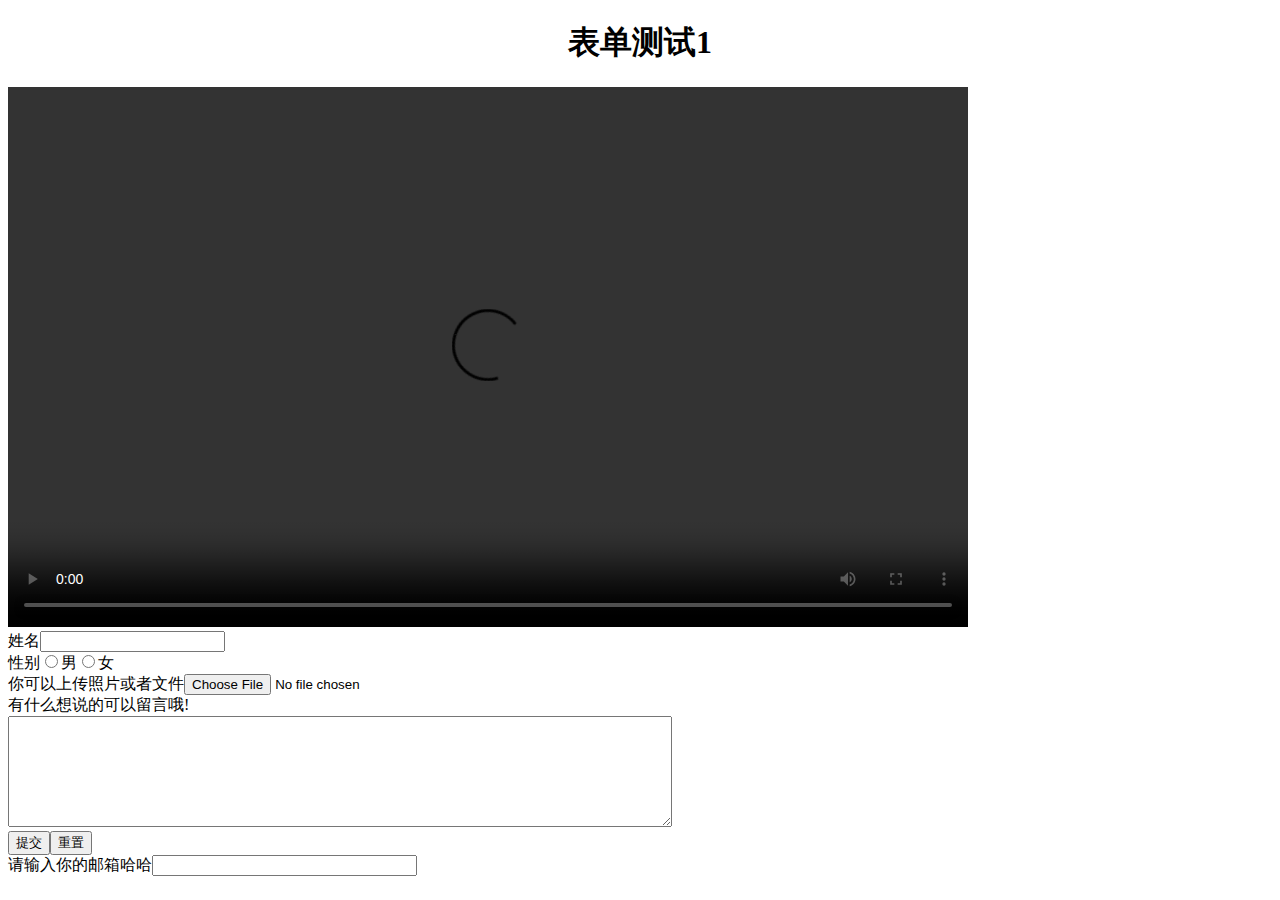
==== commit 8575410c: "ss" ====
--- a/index.html
+++ b/index.html
@@ -5,7 +5,7 @@
 <title>表单</title>
 </head>
 <body><h1 align="center">表单测试1</h1>
-<video autoplay controls src="爱你，罗茜，历经无数次错过与泪水，爱你的人还是会在身边。.mp4" height="540" width="960"></video>
+<video autoplay controls src="video/爱你，罗茜，历经无数次错过与泪水，爱你的人还是会在身边。.mp4" height="540" width="960"></video>
 	<form name="test" action="mailto:1319873800@qq.com" method="post" enctype="multipart/form-data">
 		姓名<input type="text" maxlength="15" size="20" value="" name="姓名"/><br>
 		性别<input type="radio" value="男" name="性别"/>男<input type="radio" value="女" name="女">女<br>
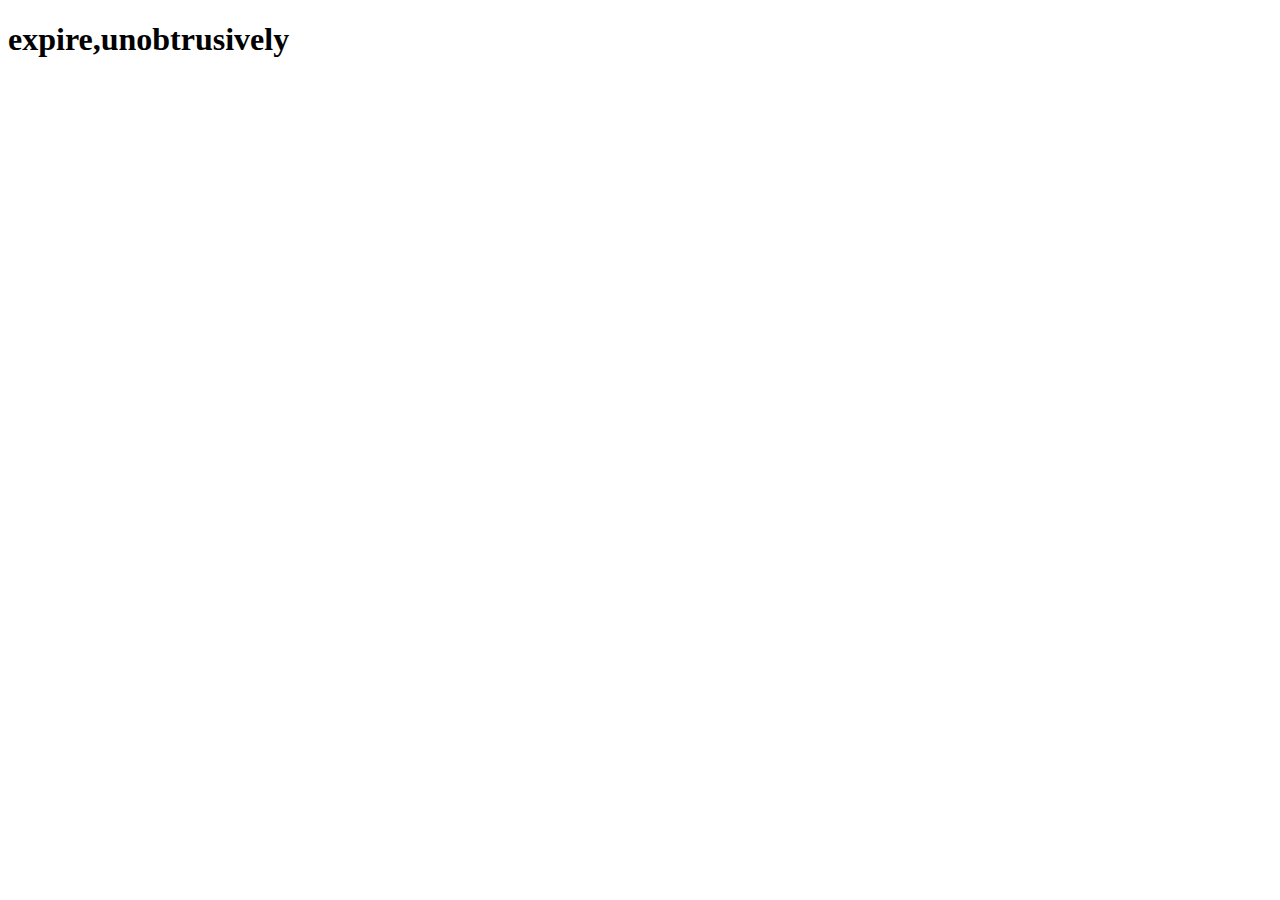
==== commit d6998a8b: "Create index.html" ====
--- a/index.html
+++ b/index.html
@@ -1,18 +1,12 @@
-<!doctype html>
+<!DOCTYPE html>
 <html>
 <head>
-<meta http-equiv="Content-Type" content="text/html; charset=utf-8"/>
-<title>表单</title>
+	<meta charset="utf-8" />
+	<meta http-equiv="content-type" content="text/html" />
+	<title>test</title>
+	<script async src="https://comments.app/js/widget.js?2" data-comments-app-website="HQlD2MKA" data-limit="5"></script>
 </head>
-<body><h1 align="center">表单测试1</h1>
-<video autoplay controls src="video/爱你，罗茜，历经无数次错过与泪水，爱你的人还是会在身边。.mp4" height="540" width="960"></video>
-	<form name="test" action="mailto:1319873800@qq.com" method="post" enctype="multipart/form-data">
-		姓名<input type="text" maxlength="15" size="20" value="" name="姓名"/><br>
-		性别<input type="radio" value="男" name="性别"/>男<input type="radio" value="女" name="女">女<br>
-		你可以上传照片或者文件<input type="file" name="上传" size="35" maxlength="50" value=""><br>
-		有什么想说的可以留言哦!<br>
-		<textarea cols=80 rows="7" value=""></textarea><br>
-  <input type="submit" value="提交" name="提交"><input type="reset" name="重置" value="重置"><br>
-		请输入你的邮箱哈哈<input type="email" size="30" maxlength="30" value="">
-</form>
+<body>
+<h1>expire,unobtrusively</h1>
+</body>
 </html>
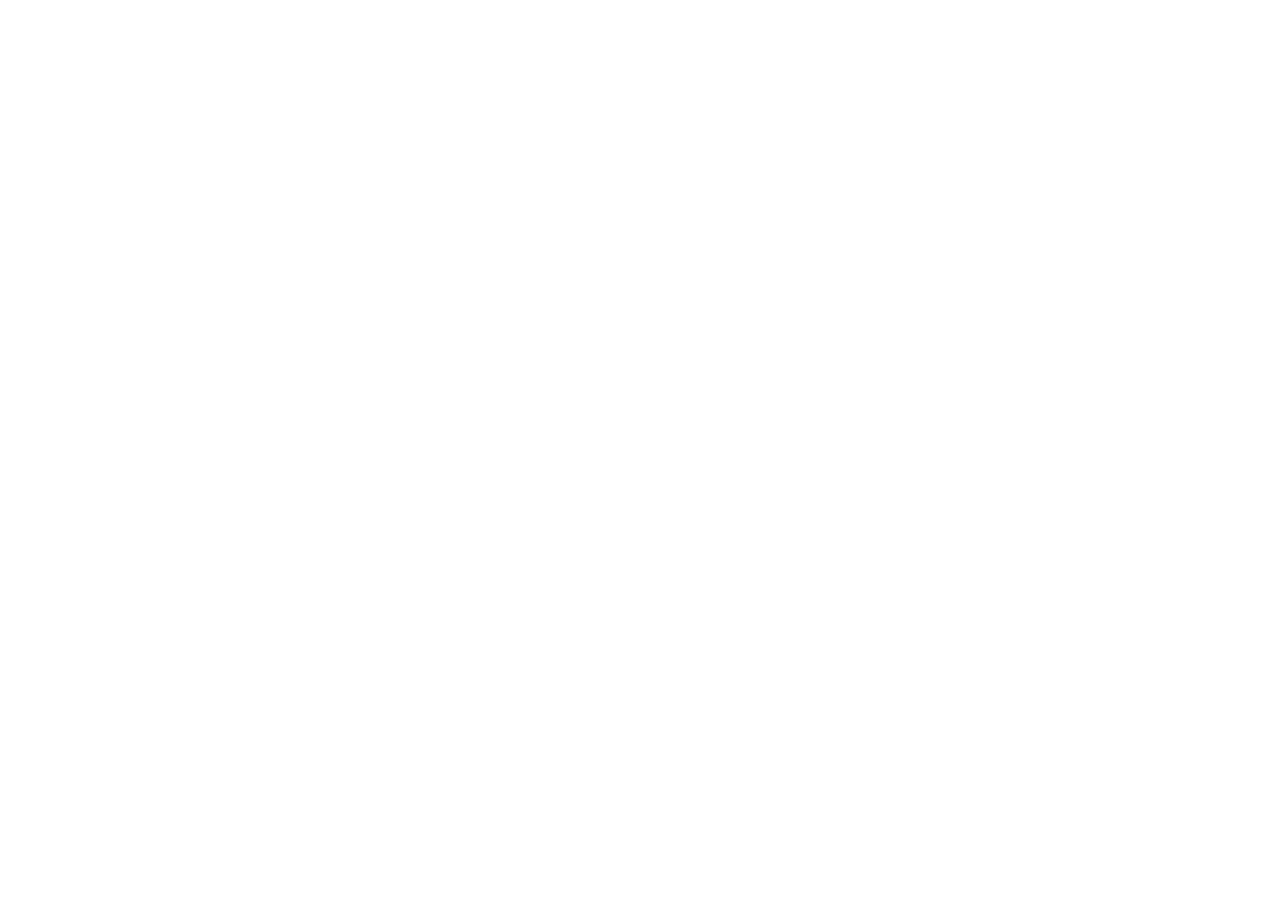
==== commit c1710289: "Update index.html" ====
--- a/index.html
+++ b/index.html
@@ -4,9 +4,8 @@
 	<meta charset="utf-8" />
 	<meta http-equiv="content-type" content="text/html" />
 	<title>test</title>
-	<script async src="https://comments.app/js/widget.js?2" data-comments-app-website="HQlD2MKA" data-limit="5"></script>
 </head>
 <body>
-<h1>expire,unobtrusively</h1>
+<script async src="https://comments.app/js/widget.js?2" data-comments-app-website="HQlD2MKA" data-limit="5"></script>
 </body>
 </html>
